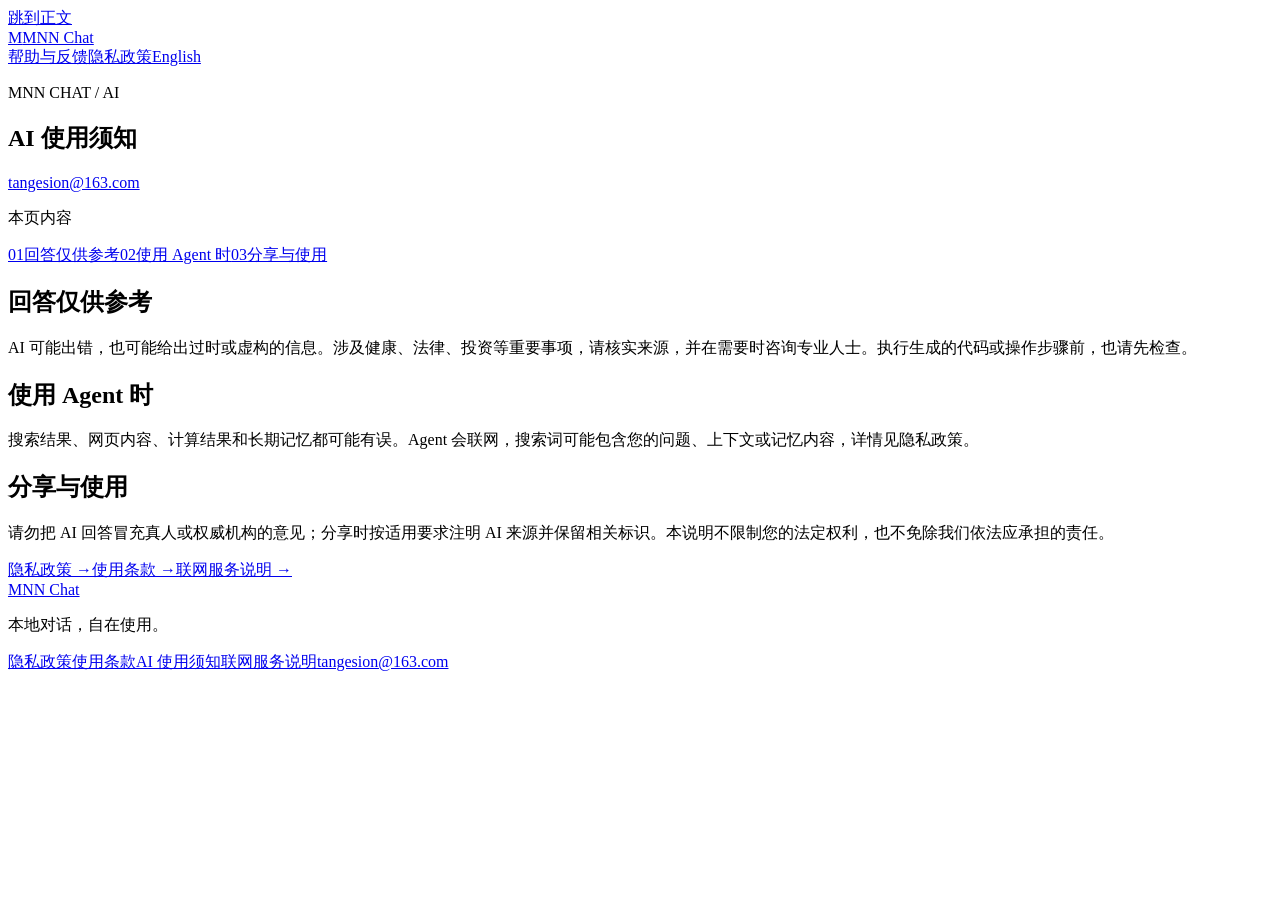
==== docs/ai/index.html @ 10dc9f06 "[Doc:Release] Publish MNN Chat privacy and support pages" ====
<!doctype html>
<html lang="zh-Hans"><head><meta charset="utf-8"><meta name="viewport" content="width=device-width,initial-scale=1">
<title>AI 使用须知 · MNN Chat</title><meta name="description" content="AI 可能出错，也可能给出过时或虚构的信息。涉及健康、法律、投资等重要事项，请核实来源，并在需要时咨询专业人士。执行生成的代码或操作步骤前，也请先检查。">
<meta name="theme-color" content="#f6f8fc"><meta name="referrer" content="no-referrer">
<link rel="canonical" href="https://tangesion.github.io/mnn-chat/ai/"><link rel="stylesheet" href="/mnn-chat/style.css"><link rel="icon" href="/mnn-chat/favicon.svg" type="image/svg+xml"></head>
<body><a class="skip" href="#main">跳到正文</a>
<header><div class="bar"><a class="brand" href="/mnn-chat/"><span class="mark" aria-hidden="true">M</span>MNN Chat</a>
<nav aria-label="主导航"><a href="/mnn-chat/support/" aria-label="帮助与反馈">帮助与反馈</a><a href="/mnn-chat/privacy/" aria-label="隐私政策">隐私政策</a><a class="language" href="/mnn-chat/en/ai/" lang="en">English</a></nav></div></header>
<main id="main"><section class="page-title legal-title"><p class="eyebrow">MNN CHAT / AI</p><h1>AI 使用须知</h1><a class="email" href="mailto:tangesion@163.com">tangesion@163.com</a></section><div class="legal-grid"><aside class="toc"><p class="small-label">本页内容</p><nav aria-label="文章目录"><a href="#section-1"><span>01</span>回答仅供参考</a><a href="#section-2"><span>02</span>使用 Agent 时</a><a href="#section-3"><span>03</span>分享与使用</a></nav></aside><article><section id="section-1"><h2>回答仅供参考</h2><p>AI 可能出错，也可能给出过时或虚构的信息。涉及健康、法律、投资等重要事项，请核实来源，并在需要时咨询专业人士。执行生成的代码或操作步骤前，也请先检查。</p></section><section id="section-2"><h2>使用 Agent 时</h2><p>搜索结果、网页内容、计算结果和长期记忆都可能有误。Agent 会联网，搜索词可能包含您的问题、上下文或记忆内容，详情见隐私政策。</p></section><section id="section-3"><h2>分享与使用</h2><p>请勿把 AI 回答冒充真人或权威机构的意见；分享时按适用要求注明 AI 来源并保留相关标识。本说明不限制您的法定权利，也不免除我们依法应承担的责任。</p></section><div class="related"><a href="/mnn-chat/privacy/">隐私政策 →</a><a href="/mnn-chat/terms/">使用条款 →</a><a href="/mnn-chat/services/">联网服务说明 →</a></div></article></div></main>
<footer><div class="footer-inner"><div><a class="brand" href="/mnn-chat/">MNN Chat</a><p>本地对话，自在使用。</p></div><div class="footer-links"><a href="/mnn-chat/privacy/">隐私政策</a><a href="/mnn-chat/terms/">使用条款</a><a href="/mnn-chat/ai/">AI 使用须知</a><a href="/mnn-chat/services/">联网服务说明</a><a href="mailto:tangesion@163.com">tangesion@163.com</a></div></div></footer>
</body></html>
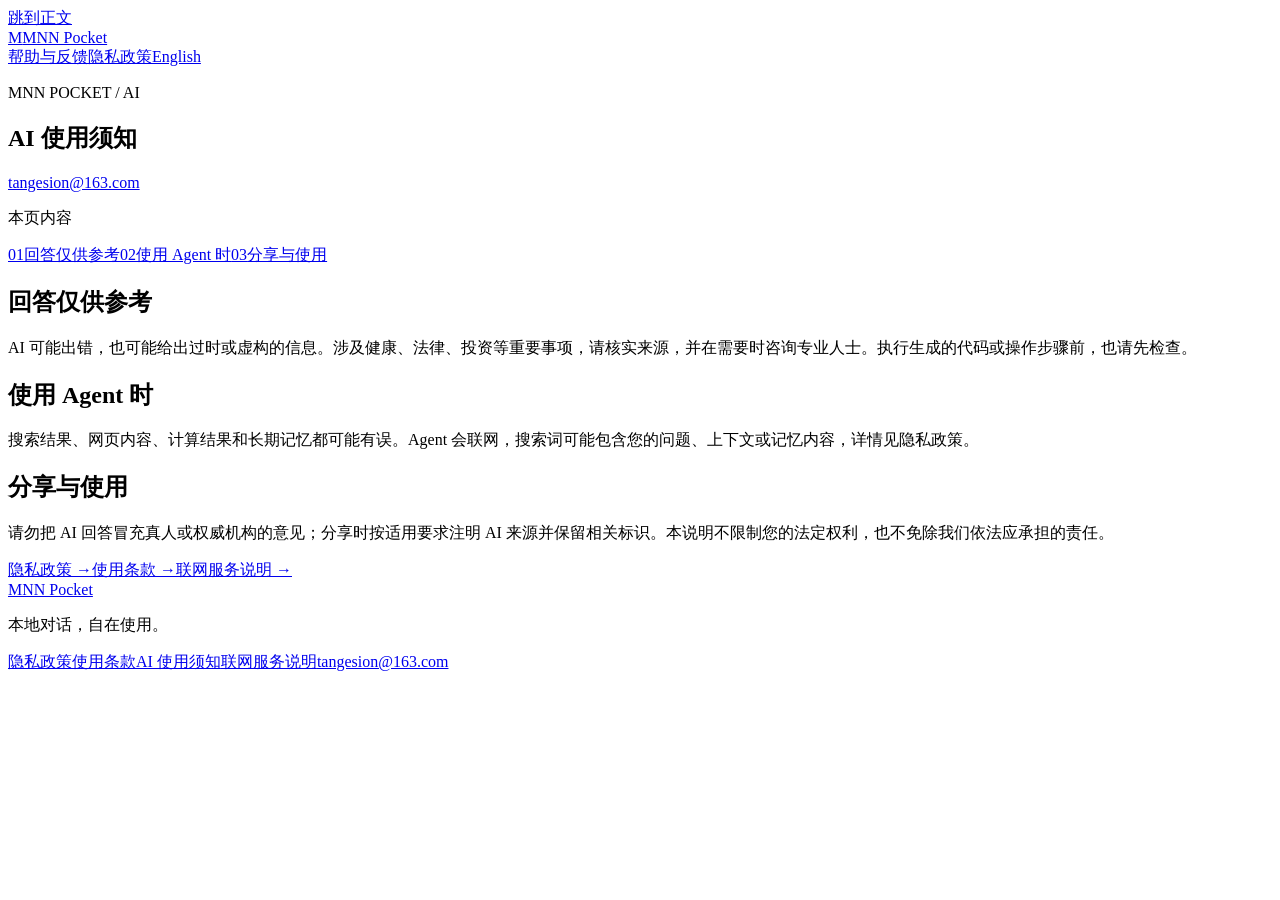
==== commit eb9bd252: "[Doc:Release] Align public pages with MNN Pocket branding" ====
--- a/docs/ai/index.html
+++ b/docs/ai/index.html
@@ -1,11 +1,11 @@
 <!doctype html>
 <html lang="zh-Hans"><head><meta charset="utf-8"><meta name="viewport" content="width=device-width,initial-scale=1">
-<title>AI 使用须知 · MNN Chat</title><meta name="description" content="AI 可能出错，也可能给出过时或虚构的信息。涉及健康、法律、投资等重要事项，请核实来源，并在需要时咨询专业人士。执行生成的代码或操作步骤前，也请先检查。">
+<title>AI 使用须知 · MNN Pocket</title><meta name="description" content="AI 可能出错，也可能给出过时或虚构的信息。涉及健康、法律、投资等重要事项，请核实来源，并在需要时咨询专业人士。执行生成的代码或操作步骤前，也请先检查。">
 <meta name="theme-color" content="#f6f8fc"><meta name="referrer" content="no-referrer">
 <link rel="canonical" href="https://tangesion.github.io/mnn-chat/ai/"><link rel="stylesheet" href="/mnn-chat/style.css"><link rel="icon" href="/mnn-chat/favicon.svg" type="image/svg+xml"></head>
 <body><a class="skip" href="#main">跳到正文</a>
-<header><div class="bar"><a class="brand" href="/mnn-chat/"><span class="mark" aria-hidden="true">M</span>MNN Chat</a>
+<header><div class="bar"><a class="brand" href="/mnn-chat/"><span class="mark" aria-hidden="true">M</span>MNN Pocket</a>
 <nav aria-label="主导航"><a href="/mnn-chat/support/" aria-label="帮助与反馈">帮助与反馈</a><a href="/mnn-chat/privacy/" aria-label="隐私政策">隐私政策</a><a class="language" href="/mnn-chat/en/ai/" lang="en">English</a></nav></div></header>
-<main id="main"><section class="page-title legal-title"><p class="eyebrow">MNN CHAT / AI</p><h1>AI 使用须知</h1><a class="email" href="mailto:tangesion@163.com">tangesion@163.com</a></section><div class="legal-grid"><aside class="toc"><p class="small-label">本页内容</p><nav aria-label="文章目录"><a href="#section-1"><span>01</span>回答仅供参考</a><a href="#section-2"><span>02</span>使用 Agent 时</a><a href="#section-3"><span>03</span>分享与使用</a></nav></aside><article><section id="section-1"><h2>回答仅供参考</h2><p>AI 可能出错，也可能给出过时或虚构的信息。涉及健康、法律、投资等重要事项，请核实来源，并在需要时咨询专业人士。执行生成的代码或操作步骤前，也请先检查。</p></section><section id="section-2"><h2>使用 Agent 时</h2><p>搜索结果、网页内容、计算结果和长期记忆都可能有误。Agent 会联网，搜索词可能包含您的问题、上下文或记忆内容，详情见隐私政策。</p></section><section id="section-3"><h2>分享与使用</h2><p>请勿把 AI 回答冒充真人或权威机构的意见；分享时按适用要求注明 AI 来源并保留相关标识。本说明不限制您的法定权利，也不免除我们依法应承担的责任。</p></section><div class="related"><a href="/mnn-chat/privacy/">隐私政策 →</a><a href="/mnn-chat/terms/">使用条款 →</a><a href="/mnn-chat/services/">联网服务说明 →</a></div></article></div></main>
-<footer><div class="footer-inner"><div><a class="brand" href="/mnn-chat/">MNN Chat</a><p>本地对话，自在使用。</p></div><div class="footer-links"><a href="/mnn-chat/privacy/">隐私政策</a><a href="/mnn-chat/terms/">使用条款</a><a href="/mnn-chat/ai/">AI 使用须知</a><a href="/mnn-chat/services/">联网服务说明</a><a href="mailto:tangesion@163.com">tangesion@163.com</a></div></div></footer>
+<main id="main"><section class="page-title legal-title"><p class="eyebrow">MNN POCKET / AI</p><h1>AI 使用须知</h1><a class="email" href="mailto:tangesion@163.com">tangesion@163.com</a></section><div class="legal-grid"><aside class="toc"><p class="small-label">本页内容</p><nav aria-label="文章目录"><a href="#section-1"><span>01</span>回答仅供参考</a><a href="#section-2"><span>02</span>使用 Agent 时</a><a href="#section-3"><span>03</span>分享与使用</a></nav></aside><article><section id="section-1"><h2>回答仅供参考</h2><p>AI 可能出错，也可能给出过时或虚构的信息。涉及健康、法律、投资等重要事项，请核实来源，并在需要时咨询专业人士。执行生成的代码或操作步骤前，也请先检查。</p></section><section id="section-2"><h2>使用 Agent 时</h2><p>搜索结果、网页内容、计算结果和长期记忆都可能有误。Agent 会联网，搜索词可能包含您的问题、上下文或记忆内容，详情见隐私政策。</p></section><section id="section-3"><h2>分享与使用</h2><p>请勿把 AI 回答冒充真人或权威机构的意见；分享时按适用要求注明 AI 来源并保留相关标识。本说明不限制您的法定权利，也不免除我们依法应承担的责任。</p></section><div class="related"><a href="/mnn-chat/privacy/">隐私政策 →</a><a href="/mnn-chat/terms/">使用条款 →</a><a href="/mnn-chat/services/">联网服务说明 →</a></div></article></div></main>
+<footer><div class="footer-inner"><div><a class="brand" href="/mnn-chat/">MNN Pocket</a><p>本地对话，自在使用。</p></div><div class="footer-links"><a href="/mnn-chat/privacy/">隐私政策</a><a href="/mnn-chat/terms/">使用条款</a><a href="/mnn-chat/ai/">AI 使用须知</a><a href="/mnn-chat/services/">联网服务说明</a><a href="mailto:tangesion@163.com">tangesion@163.com</a></div></div></footer>
 </body></html>
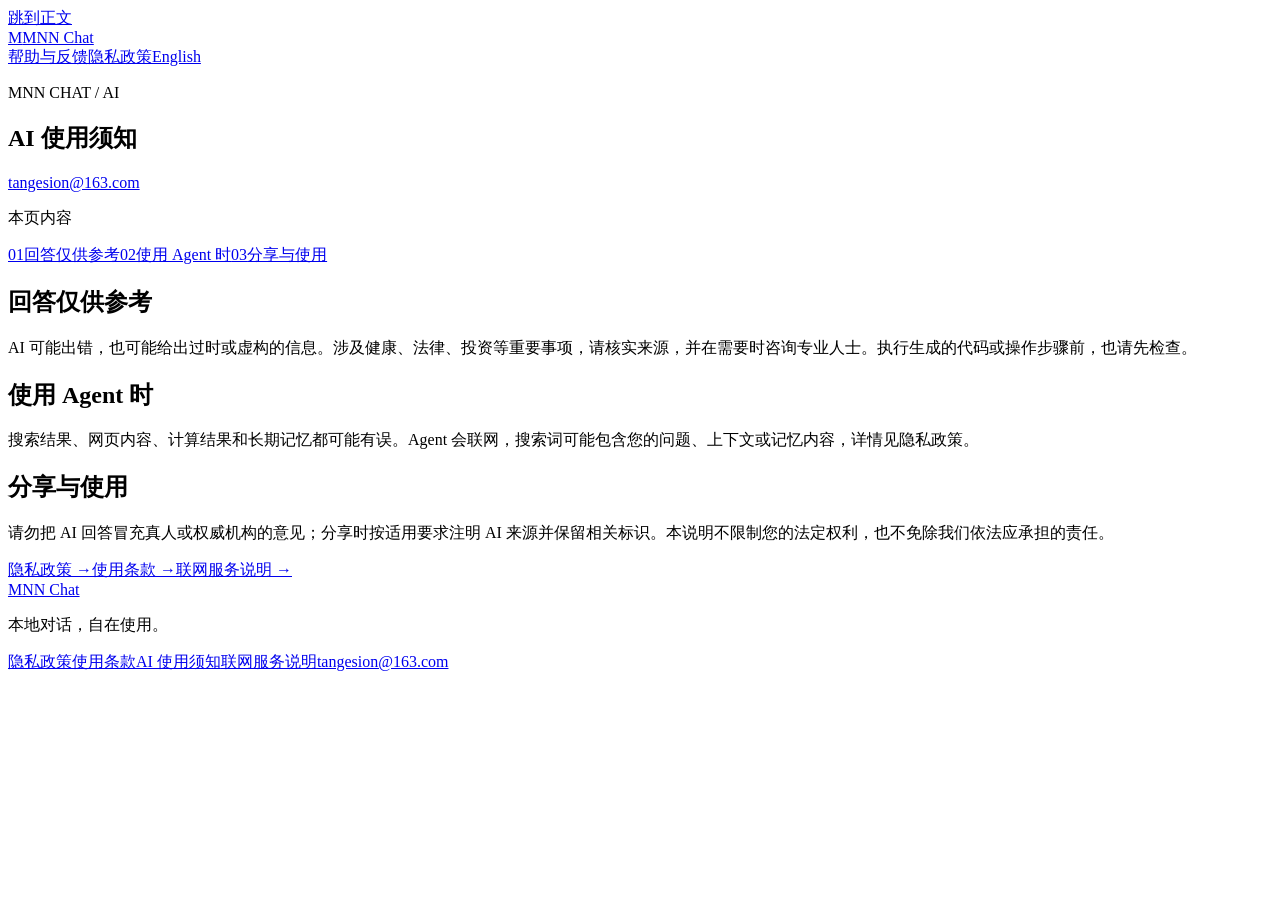
==== commit 4956abfd: "[Doc:Release] Restore MNN Chat branding on privacy and support pages" ====
--- a/docs/ai/index.html
+++ b/docs/ai/index.html
@@ -1,11 +1,11 @@
 <!doctype html>
 <html lang="zh-Hans"><head><meta charset="utf-8"><meta name="viewport" content="width=device-width,initial-scale=1">
-<title>AI 使用须知 · MNN Pocket</title><meta name="description" content="AI 可能出错，也可能给出过时或虚构的信息。涉及健康、法律、投资等重要事项，请核实来源，并在需要时咨询专业人士。执行生成的代码或操作步骤前，也请先检查。">
+<title>AI 使用须知 · MNN Chat</title><meta name="description" content="AI 可能出错，也可能给出过时或虚构的信息。涉及健康、法律、投资等重要事项，请核实来源，并在需要时咨询专业人士。执行生成的代码或操作步骤前，也请先检查。">
 <meta name="theme-color" content="#f6f8fc"><meta name="referrer" content="no-referrer">
 <link rel="canonical" href="https://tangesion.github.io/mnn-chat/ai/"><link rel="stylesheet" href="/mnn-chat/style.css"><link rel="icon" href="/mnn-chat/favicon.svg" type="image/svg+xml"></head>
 <body><a class="skip" href="#main">跳到正文</a>
-<header><div class="bar"><a class="brand" href="/mnn-chat/"><span class="mark" aria-hidden="true">M</span>MNN Pocket</a>
+<header><div class="bar"><a class="brand" href="/mnn-chat/"><span class="mark" aria-hidden="true">M</span>MNN Chat</a>
 <nav aria-label="主导航"><a href="/mnn-chat/support/" aria-label="帮助与反馈">帮助与反馈</a><a href="/mnn-chat/privacy/" aria-label="隐私政策">隐私政策</a><a class="language" href="/mnn-chat/en/ai/" lang="en">English</a></nav></div></header>
-<main id="main"><section class="page-title legal-title"><p class="eyebrow">MNN POCKET / AI</p><h1>AI 使用须知</h1><a class="email" href="mailto:tangesion@163.com">tangesion@163.com</a></section><div class="legal-grid"><aside class="toc"><p class="small-label">本页内容</p><nav aria-label="文章目录"><a href="#section-1"><span>01</span>回答仅供参考</a><a href="#section-2"><span>02</span>使用 Agent 时</a><a href="#section-3"><span>03</span>分享与使用</a></nav></aside><article><section id="section-1"><h2>回答仅供参考</h2><p>AI 可能出错，也可能给出过时或虚构的信息。涉及健康、法律、投资等重要事项，请核实来源，并在需要时咨询专业人士。执行生成的代码或操作步骤前，也请先检查。</p></section><section id="section-2"><h2>使用 Agent 时</h2><p>搜索结果、网页内容、计算结果和长期记忆都可能有误。Agent 会联网，搜索词可能包含您的问题、上下文或记忆内容，详情见隐私政策。</p></section><section id="section-3"><h2>分享与使用</h2><p>请勿把 AI 回答冒充真人或权威机构的意见；分享时按适用要求注明 AI 来源并保留相关标识。本说明不限制您的法定权利，也不免除我们依法应承担的责任。</p></section><div class="related"><a href="/mnn-chat/privacy/">隐私政策 →</a><a href="/mnn-chat/terms/">使用条款 →</a><a href="/mnn-chat/services/">联网服务说明 →</a></div></article></div></main>
-<footer><div class="footer-inner"><div><a class="brand" href="/mnn-chat/">MNN Pocket</a><p>本地对话，自在使用。</p></div><div class="footer-links"><a href="/mnn-chat/privacy/">隐私政策</a><a href="/mnn-chat/terms/">使用条款</a><a href="/mnn-chat/ai/">AI 使用须知</a><a href="/mnn-chat/services/">联网服务说明</a><a href="mailto:tangesion@163.com">tangesion@163.com</a></div></div></footer>
+<main id="main"><section class="page-title legal-title"><p class="eyebrow">MNN CHAT / AI</p><h1>AI 使用须知</h1><a class="email" href="mailto:tangesion@163.com">tangesion@163.com</a></section><div class="legal-grid"><aside class="toc"><p class="small-label">本页内容</p><nav aria-label="文章目录"><a href="#section-1"><span>01</span>回答仅供参考</a><a href="#section-2"><span>02</span>使用 Agent 时</a><a href="#section-3"><span>03</span>分享与使用</a></nav></aside><article><section id="section-1"><h2>回答仅供参考</h2><p>AI 可能出错，也可能给出过时或虚构的信息。涉及健康、法律、投资等重要事项，请核实来源，并在需要时咨询专业人士。执行生成的代码或操作步骤前，也请先检查。</p></section><section id="section-2"><h2>使用 Agent 时</h2><p>搜索结果、网页内容、计算结果和长期记忆都可能有误。Agent 会联网，搜索词可能包含您的问题、上下文或记忆内容，详情见隐私政策。</p></section><section id="section-3"><h2>分享与使用</h2><p>请勿把 AI 回答冒充真人或权威机构的意见；分享时按适用要求注明 AI 来源并保留相关标识。本说明不限制您的法定权利，也不免除我们依法应承担的责任。</p></section><div class="related"><a href="/mnn-chat/privacy/">隐私政策 →</a><a href="/mnn-chat/terms/">使用条款 →</a><a href="/mnn-chat/services/">联网服务说明 →</a></div></article></div></main>
+<footer><div class="footer-inner"><div><a class="brand" href="/mnn-chat/">MNN Chat</a><p>本地对话，自在使用。</p></div><div class="footer-links"><a href="/mnn-chat/privacy/">隐私政策</a><a href="/mnn-chat/terms/">使用条款</a><a href="/mnn-chat/ai/">AI 使用须知</a><a href="/mnn-chat/services/">联网服务说明</a><a href="mailto:tangesion@163.com">tangesion@163.com</a></div></div></footer>
 </body></html>
